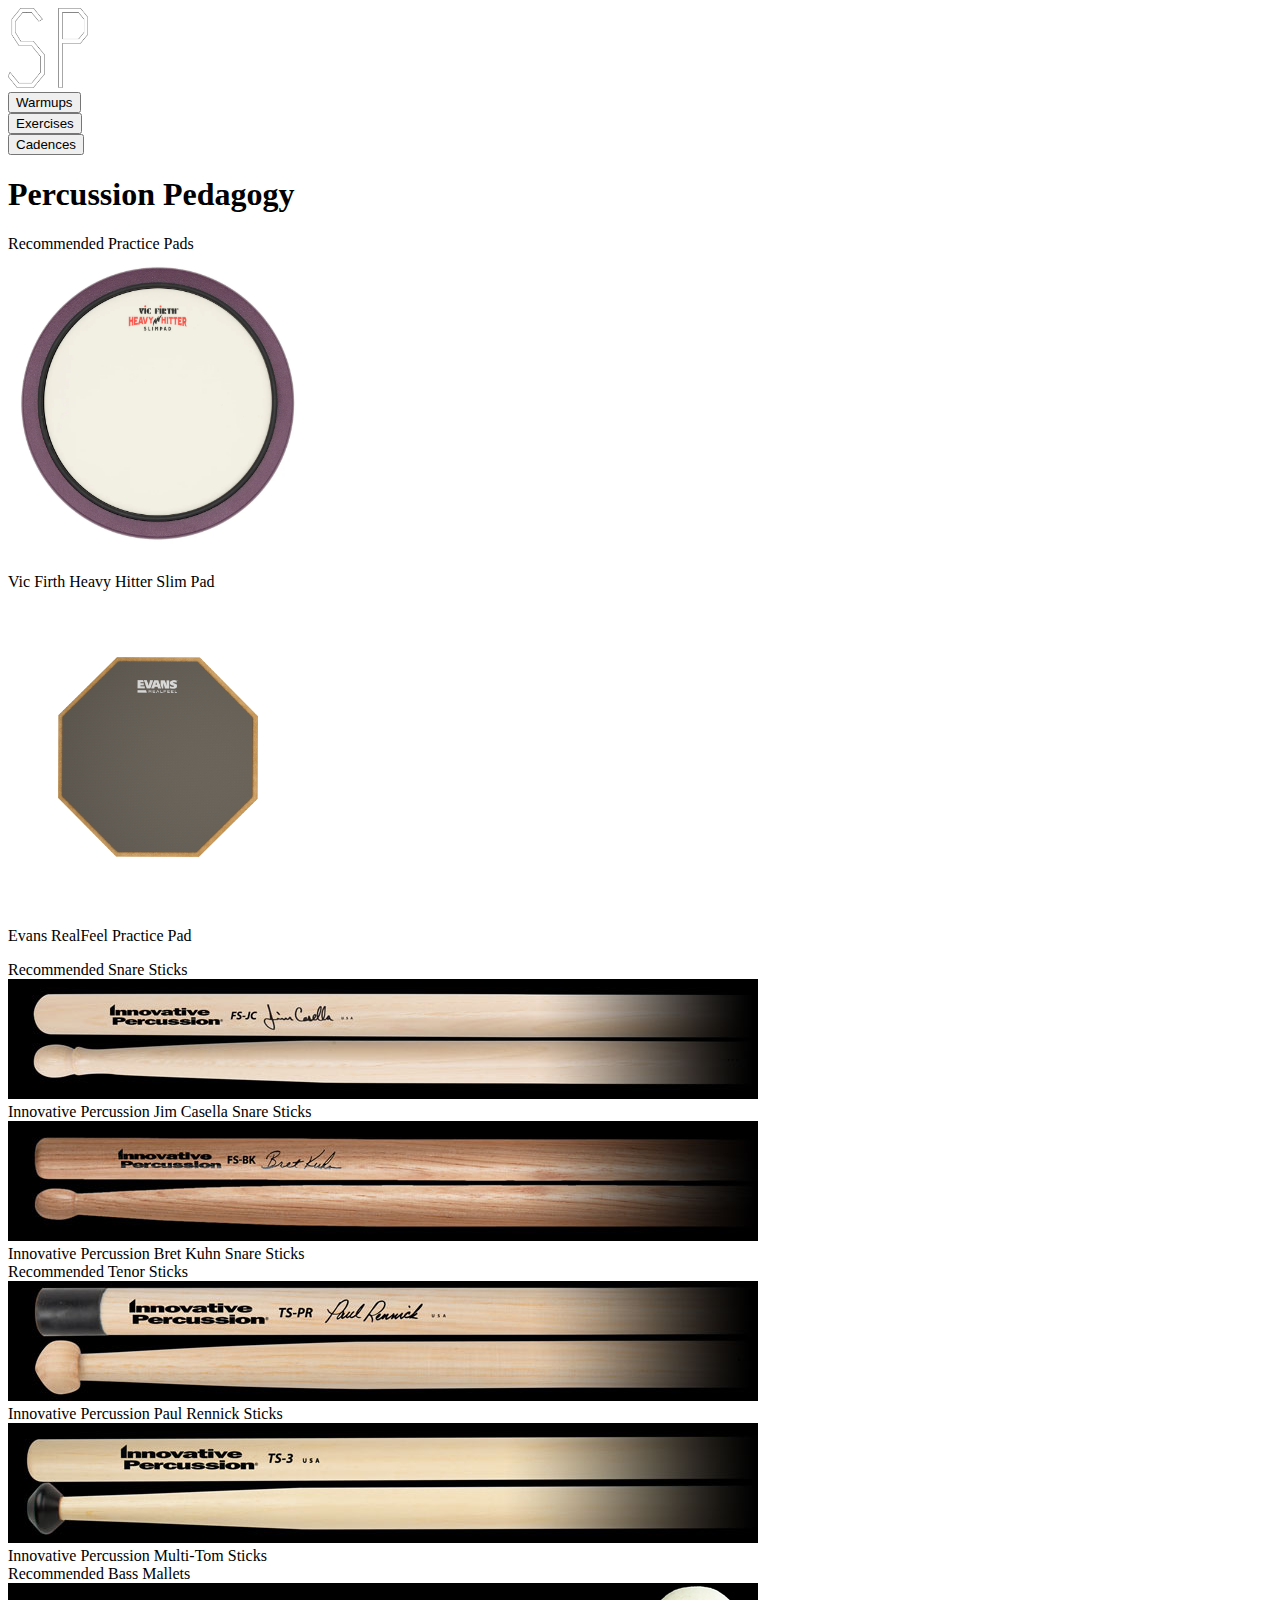
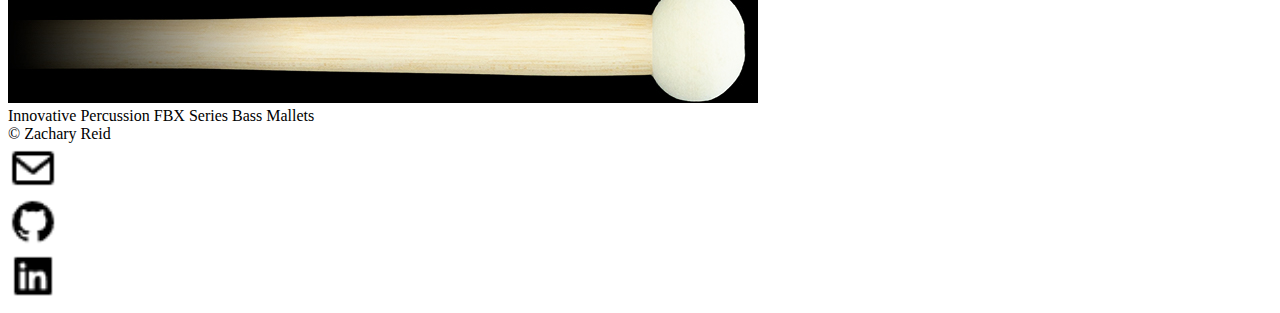
==== index.html @ 02b672b8 "Add files via upload" ====
<!DOCTYPE html>
<html lang="en">

<head>

    <meta charset="UTF-8">
    <meta name="viewport" content="width=device-width, initial-scale=1.0">

    <link rel="stylesheet" href="home.css">

    <title>Percussion Pedagogy</title>

</head>

<body>

    <header>

        <div class="logo">
            <a href="index.html" class="logo_link">
                <img src="assets/images/Perc_Site_Logo.drawio.png" alt="Percussion Pedagogy Logo" class="logo_image" width="80px" height="80px" loading="lazy">
            </a>
        </div>

        <section class="header_button">
            <div class="button1">
                <a href="warmups.html" class="button1_link">
                    <button class="button1_button">Warmups</button>
                </a>
            </div>
            <div class="button2">
                <a href="exercises.html" class="button2_link">
                    <button class="button2_button">Exercises</button>
                </a>
            </div>
            <div class="button3">
                <a href="cadences.html" class="button3_link">
                    <button class="button3_button">Cadences</button>
                </a>
            </div>
        </section>

    </header>

    <main>
        
       <div class="title">
            <h1 class="page_title">Percussion Pedagogy</h1>
       </div> 
       
       <section class="rec_pad">
            <div class="sec_title">
                Recommended Practice Pads
            </div>

            <div class="pad_sec">
                <div class="vf_pad_1">
                    <a href="https://vicfirth.com/products/heavy-hitter-slimpad-with-rim?srsltid=AfmBOorUC_fV_wxbRZp8uoGiak5TR-2h-o6Go95COwpir-gtTJ30sRkp" class="pad1_link" target="_blank">
                        <img src="assets/images/Vic_Firth_Slim_Pad.jpg" alt="Vic Firth Slim Pad" class="pad1_image" width="300px" height="300px" loading="lazy">
                    </a>
                        <p class="pad1_desc">Vic Firth Heavy Hitter Slim Pad</p>
                </div>
                <div class="ev_pad_2">
                    <a href="https://www.daddario.com/products/percussion/percussion-accessories/drum-pads-stands/realfeel-practice-pad-12-inch/" class="pad2_link" target="_blank">
                        <img src="assets/images/Evans_RealFeel_Pad.jpg" alt="Evans RealFeel Pad" class="pad2_image" width="300px" height="300px" loading="lazy">
                    </a>
                    <p class="pad2_desc"> Evans RealFeel Practice Pad</p>
                </div>
            </div>
       </section>

       <section class="rec_snare_sticks">
            <div class="sticks_title">
                Recommended Snare Sticks
            </div>
            <div class="stick1">
                <a href="https://www.innovativepercussion.com/products/fs-jc" class="snare_sticks_link" target="_blank">
                    <img src="assets/images/FSJC.jpg" alt="Jim Casella Snare Sticks" class="snare_sticks_img" width="750px" height="120px" loading="lazy">
                </a>
                <div class="sticks_desc">
                    Innovative Percussion Jim Casella Snare Sticks
                </div>
            </div>
            <div class="stick2">
                <a href="https://innovativepercussion.com/products/fs-bk" class="snare_sticks_link" target="_blank">
                    <img src="assets/images/fsbk.jpg" alt="Jim Casella Snare Sticks" class="snare_sticks_img" width="750px" height="120px" loading="lazy">
                </a>
                <div class="sticks_desc">
                    Innovative Percussion Bret Kuhn Snare Sticks
                </div>
            </div>
       </section>

       <section class="rec_ten_sticks">
            <div class="sticks_title">
                Recommended Tenor Sticks
            </div>
            <div class="stick1">
                <a href="https://www.innovativepercussion.com/products/ts-pr" class="ten_sticks_link" target="_blank">
                    <img src="assets/images/TSPR.jpg" alt="Paul Rennick Tenor Sticks" class="ten_sticks_img" loading="lazy">
                </a>
                <div class="sticks_desc">
                    Innovative Percussion Paul Rennick Sticks
                </div>
            </div>
            <div class="stick2">
                <a href="https://innovativepercussion.com/products/ts-3" class="ten_sticks_link" target="_blank">
                    <img src="assets/images/TS-3.jpg" alt="Paul Rennick Tenor Sticks" class="ten_sticks_img" loading="lazy">
                </a>
                <div class="sticks_desc">
                    Innovative Percussion Multi-Tom Sticks
                </div>
            </div>
            
       </section>

       <section class="rec_bass_sticks">
            <div class="sticks_title">
                Recommended Bass Mallets
            </div>
            <a href="https://www.innovativepercussion.com/products/fbx_1_5_marching_bass_drum" class="bass_sticks_link" target="_blank">
                <img src="assets/images/FBX-1 New.jpg" alt="" class="bass_sticks_img" loading="lazy">
            </a>
            <div class="sticks_desc">
                Innovative Percussion FBX Series Bass Mallets
            </div>
       </section>

    </main>

    <footer>

        <div class="copyright">
            &copy; Zachary Reid
        </div>

        <section class="contact_links">
            <div class="mail">
                <a href="contact.html" class="mail_link">
                    <img src="assets/icons/envelope-regular-24.png" alt="" class="mail_img" height="50px" width="50px">
                </a>
            </div>
            <div class="github">
                <a href="https://github.com/zacharyreid-1" class="git_link" target="_blank">
                    <img src="assets/icons/github-logo-24.png" alt="" class="git_img" height="50px" width="50px">
                </a>
            </div>
            <div class="linkedin">
                <a href="https://www.linkedin.com/in/zachary-reid-3b7ab7299/" class="link_link" target="_blank">
                    <img src="assets/icons/linkedin-square-logo-24.png" alt="" class="link" height="50px" width="50px">
                </a>
            </div>
        </section>

    </footer>
    
</body>

</html>
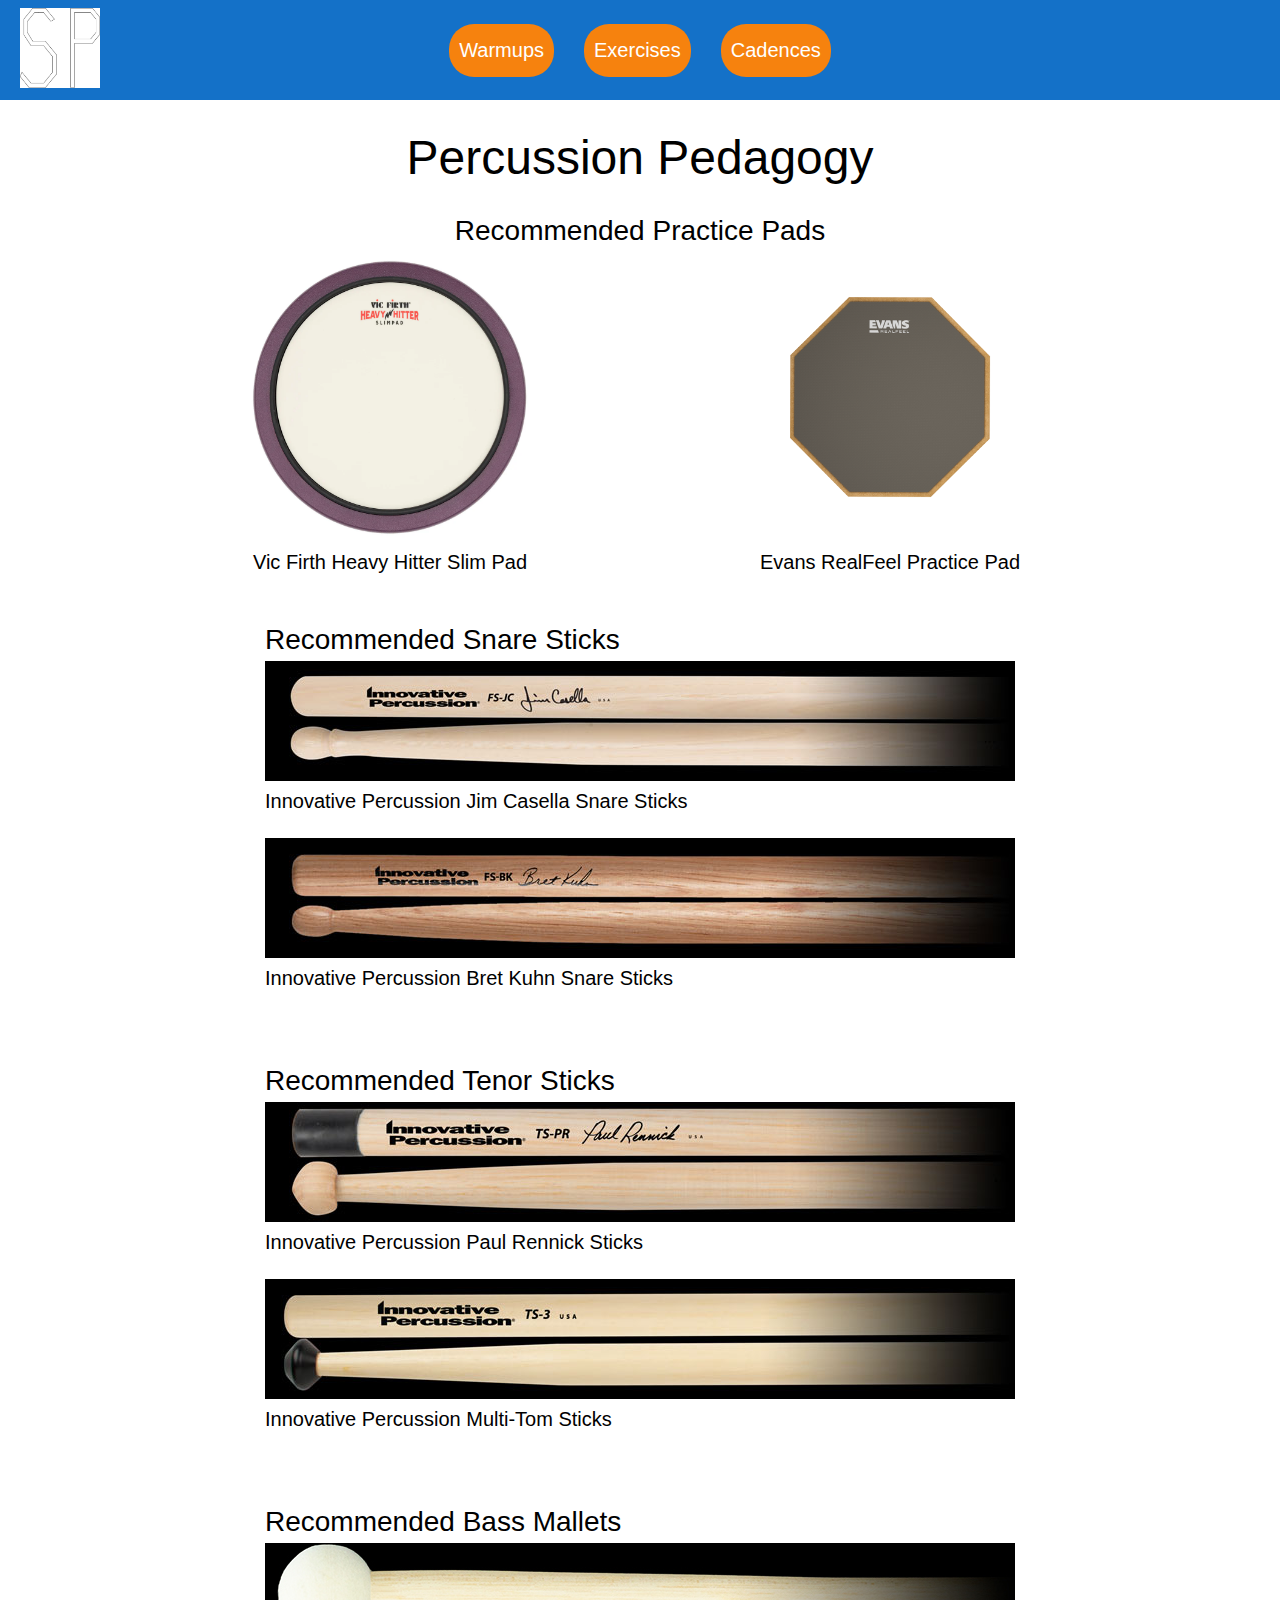
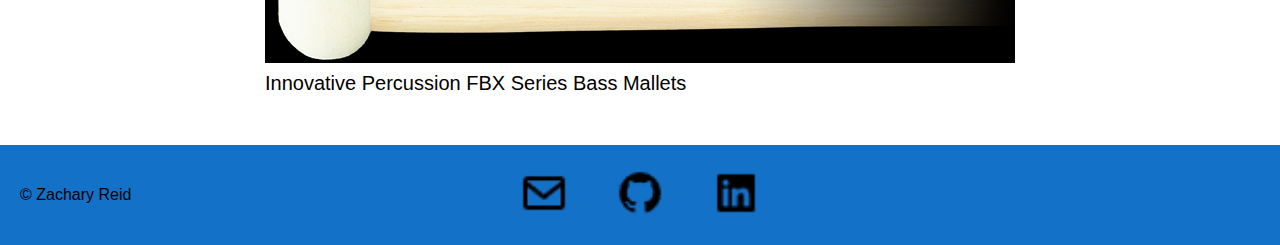
==== commit df1efed6: "Add files via upload" ====
--- a/index.html
+++ b/index.html
@@ -6,7 +6,7 @@
     <meta charset="UTF-8">
     <meta name="viewport" content="width=device-width, initial-scale=1.0">
 
-    <link rel="stylesheet" href="home.css">
+    <link rel="stylesheet" href="index.css">
 
     <title>Percussion Pedagogy</title>
 
--- a/index.css
+++ b/index.css
@@ -0,0 +1,147 @@
+:root{
+    --primary-color: #1471C8;
+    --secondary-color: #F6820E;
+    --primary-hover: #105291;
+    --secondary-hover: #b9620a;
+}
+
+*{
+    margin: 0px;
+    font-family: sans-serif;
+}
+
+/* header */
+header {
+    display: flex;
+    align-items: center;
+    justify-content: center;
+    height: 100px;
+    background-color: var(--primary-color);
+    padding: 0 20px;
+    position: relative; 
+}
+
+.logo {
+    position: absolute;
+    left: 20px;
+    flex-shrink: 0;
+}
+
+.header_button {
+    display: flex;
+    gap: 30px;
+}
+
+button{
+    border: none;
+    background-color: var(--secondary-color);
+    color: white;
+    padding: 15px 10px;
+    border-radius: 25px;
+    font-size: 20px;
+}
+
+button:hover{
+    cursor: pointer;
+    background-color: var(--secondary-hover);
+}
+
+/* body */
+
+.title{
+    margin-top: 30px;
+    text-align: center;
+}
+
+.page_title{
+    font-size: 48px;
+    font-weight: 400;
+}
+
+.rec_pad{
+    margin-top: 30px;
+    text-align: center;
+}
+
+.sec_title{
+    font-size: 28px;
+}
+
+.pad_sec{
+    display: flex;
+    flex-direction: row;
+    gap: 200px;
+    align-items: center;
+    justify-content: center;
+}
+
+.pad1_desc, .pad2_desc{
+    font-size: 20px;
+}
+
+.snare_sticks_img:hover, .ten_sticks_img:hover{
+    box-shadow: 0px 5px lightgray;
+}
+
+.bass_sticks_img{
+    transform: rotate(180deg);
+}
+
+.bass_sticks_img:hover{
+    box-shadow: 0px -5px lightgray;
+}
+
+.rec_snare_sticks, .rec_ten_sticks, .rec_bass_sticks{
+    display: flex;
+    flex-direction: column;
+    align-items: flex-start;
+    justify-content: center;
+    text-align: left;
+    width: fit-content;
+    margin: 0 auto;
+    margin-top: 50px;
+}
+
+.stick1, .stick2{
+    margin-bottom: 25px;
+}
+
+.sticks_title{
+    font-size: 28px;
+    margin-bottom: 5px;
+}
+
+.sticks_desc{
+    font-size: 20px;
+    margin-top: 5px;
+}
+
+/* footer */
+footer{
+    display: flex;
+    align-items: center;
+    justify-content: center;
+    height: 100px;
+    background-color: var(--primary-color);
+    padding: 0 20px;
+    position: relative; 
+    margin-top: 50px;
+}
+
+.copyright{
+    position: absolute;
+    left: 20px;
+    flex-shrink: 0;
+}
+
+.contact_links{
+    display: flex;
+    gap: 30px;
+}
+
+.mail, .github, .linkedin{
+    padding-top: 12px;
+    padding-left: 8px;
+    padding-right: 8px;
+    padding-bottom: 12px;
+}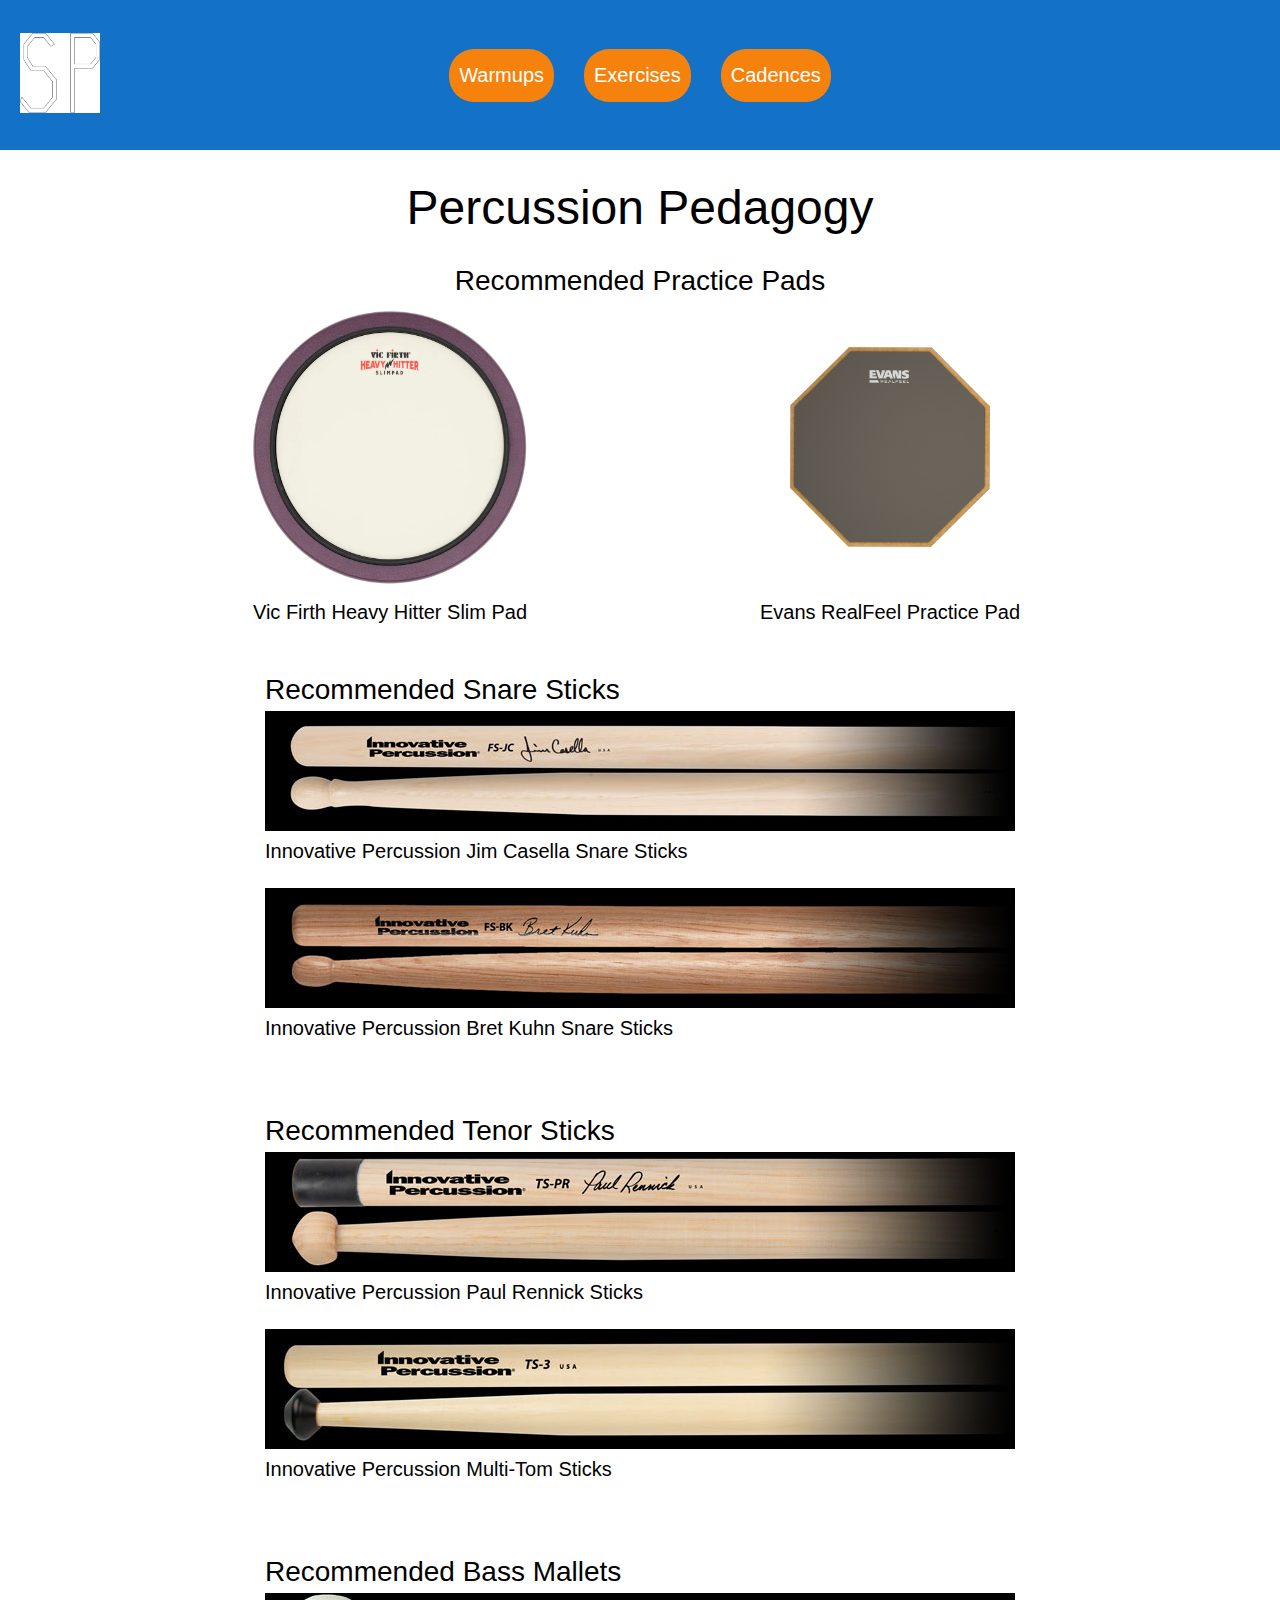
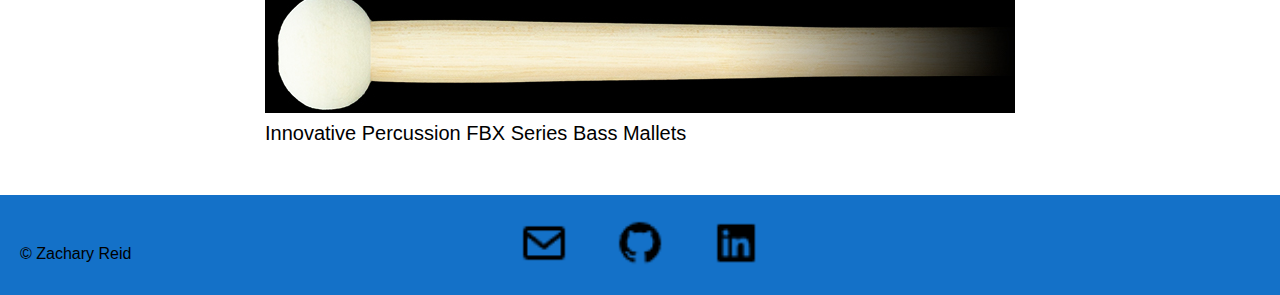
==== commit ed9daa5b: "Add files via upload" ====
--- a/index.html
+++ b/index.html
@@ -7,6 +7,7 @@
     <meta name="viewport" content="width=device-width, initial-scale=1.0">
 
     <link rel="stylesheet" href="index.css">
+    <link rel="stylesheet" href="index_media.css">
 
     <title>Percussion Pedagogy</title>
 
@@ -14,13 +15,15 @@
 
 <body>
 
-    <header>
+    <header id="header">
 
         <div class="logo">
             <a href="index.html" class="logo_link">
                 <img src="assets/images/Perc_Site_Logo.drawio.png" alt="Percussion Pedagogy Logo" class="logo_image" width="80px" height="80px" loading="lazy">
             </a>
         </div>
+
+        
 
         <section class="header_button">
             <div class="button1">
@@ -43,6 +46,12 @@
     </header>
 
     <main>
+
+        <div class="mobile_controls">
+            <div class="header_control">
+                <button class="header_control_button" id="toggleHeader">Toggle Header</button>
+            </div>
+        </div>
         
        <div class="title">
             <h1 class="page_title">Percussion Pedagogy</h1>
@@ -74,17 +83,22 @@
                 Recommended Snare Sticks
             </div>
             <div class="stick1">
-                <a href="https://www.innovativepercussion.com/products/fs-jc" class="snare_sticks_link" target="_blank">
-                    <img src="assets/images/FSJC.jpg" alt="Jim Casella Snare Sticks" class="snare_sticks_img" width="750px" height="120px" loading="lazy">
-                </a>
+                <div class="snare_sticks">
+                    <a href="https://www.innovativepercussion.com/products/fs-jc" class="snare_sticks_link" target="_blank">
+                        <img src="assets/images/FSJC.jpg" alt="Jim Casella Snare Sticks" class="snare_sticks_img" width="750px" height="120px" loading="lazy">
+                    </a>
+                </div>
+                
                 <div class="sticks_desc">
                     Innovative Percussion Jim Casella Snare Sticks
                 </div>
             </div>
             <div class="stick2">
-                <a href="https://innovativepercussion.com/products/fs-bk" class="snare_sticks_link" target="_blank">
-                    <img src="assets/images/fsbk.jpg" alt="Jim Casella Snare Sticks" class="snare_sticks_img" width="750px" height="120px" loading="lazy">
-                </a>
+                <div class="snare_sticks">
+                    <a href="https://innovativepercussion.com/products/fs-bk" class="snare_sticks_link" target="_blank">
+                        <img src="assets/images/fsbk.jpg" alt="Jim Casella Snare Sticks" class="snare_sticks_img" width="750px" height="120px" loading="lazy">
+                    </a>
+                </div>
                 <div class="sticks_desc">
                     Innovative Percussion Bret Kuhn Snare Sticks
                 </div>
@@ -96,17 +110,21 @@
                 Recommended Tenor Sticks
             </div>
             <div class="stick1">
-                <a href="https://www.innovativepercussion.com/products/ts-pr" class="ten_sticks_link" target="_blank">
-                    <img src="assets/images/TSPR.jpg" alt="Paul Rennick Tenor Sticks" class="ten_sticks_img" loading="lazy">
-                </a>
+                <div class="ten_sticks">
+                    <a href="https://www.innovativepercussion.com/products/ts-pr" class="ten_sticks_link" target="_blank">
+                        <img src="assets/images/TSPR.jpg" alt="Paul Rennick Tenor Sticks" class="ten_sticks_img" width="750px" height="120px" loading="lazy">
+                    </a>
+                </div>
                 <div class="sticks_desc">
                     Innovative Percussion Paul Rennick Sticks
                 </div>
             </div>
             <div class="stick2">
-                <a href="https://innovativepercussion.com/products/ts-3" class="ten_sticks_link" target="_blank">
-                    <img src="assets/images/TS-3.jpg" alt="Paul Rennick Tenor Sticks" class="ten_sticks_img" loading="lazy">
-                </a>
+                <div class="ten_sticks">
+                    <a href="https://innovativepercussion.com/products/ts-3" class="ten_sticks_link" target="_blank">
+                        <img src="assets/images/TS-3.jpg" alt="Paul Rennick Tenor Sticks" class="ten_sticks_img" width="750px" height="120px" loading="lazy">
+                    </a>
+                </div>
                 <div class="sticks_desc">
                     Innovative Percussion Multi-Tom Sticks
                 </div>
@@ -118,9 +136,11 @@
             <div class="sticks_title">
                 Recommended Bass Mallets
             </div>
-            <a href="https://www.innovativepercussion.com/products/fbx_1_5_marching_bass_drum" class="bass_sticks_link" target="_blank">
-                <img src="assets/images/FBX-1 New.jpg" alt="" class="bass_sticks_img" loading="lazy">
-            </a>
+            <div class="bass_sticks">
+                <a href="https://www.innovativepercussion.com/products/fbx_1_5_marching_bass_drum" class="bass_sticks_link" target="_blank">
+                    <img src="assets/images/FBX-1 New.jpg" alt="Bass Mallets" class="bass_sticks_img" width="750px" height="120px" loading="lazy">
+                </a>
+            </div>
             <div class="sticks_desc">
                 Innovative Percussion FBX Series Bass Mallets
             </div>
@@ -130,9 +150,11 @@
 
     <footer>
 
-        <div class="copyright">
-            &copy; Zachary Reid
-        </div>
+        <section class="sec_copy">
+            <div class="copyright">
+                &copy; Zachary Reid
+            </div>
+        </section>
 
         <section class="contact_links">
             <div class="mail">
@@ -147,12 +169,20 @@
             </div>
             <div class="linkedin">
                 <a href="https://www.linkedin.com/in/zachary-reid-3b7ab7299/" class="link_link" target="_blank">
-                    <img src="assets/icons/linkedin-square-logo-24.png" alt="" class="link" height="50px" width="50px">
+                    <img src="assets/icons/linkedin-square-logo-24.png" alt="" class="link_img" height="50px" width="50px">
                 </a>
             </div>
         </section>
 
     </footer>
+
+    <script>
+    // Script to Toggle Header
+        document.getElementById("toggleHeader").addEventListener("click", function(){
+            document.getElementById("header").classList.toggle("header")
+            }
+        );
+    </script>
     
 </body>
 
--- a/index_media.css
+++ b/index_media.css
@@ -0,0 +1,231 @@
+@media (min-width: 768px){
+    .header_control{
+        display: none;
+    }
+
+    .home_control{
+        display: none;
+    }
+}
+
+@media (max-width: 1300px){
+    :root{
+        --primary-color: #1471C8;
+        --secondary-color: #F6820E;
+        --primary-hover: #105291;
+        --secondary-hover: #b9620a;
+    }
+    
+    *{
+        margin: 0px;
+        font-family: sans-serif;
+    }
+    
+    /* header */
+    header {
+        display: flex;
+        align-items: center;
+        justify-content: center;
+        height: 150px;
+        background-color: var(--primary-color);
+        padding: 0 20px;
+        position: relative; 
+    }
+    
+    .logo {
+        position: absolute;
+        left: 20px;
+        flex-shrink: 0;
+    }
+    
+    .header_button {
+        display: flex;
+        gap: 30px;
+    }
+    
+    button{
+        border: none;
+        background-color: var(--secondary-color);
+        color: white;
+        padding: 15px 10px;
+        border-radius: 25px;
+        font-size: 20px;
+    }
+    
+    button:hover{
+        cursor: pointer;
+        background-color: var(--secondary-hover);
+    }
+    
+    /* body */
+    .title{
+        margin-top: 30px;
+        text-align: center;
+    }
+
+    .page_title{
+        font-size: 48px;
+        font-weight: 400;
+    }
+
+    .rec_pad{
+        margin-top: 30px;
+        text-align: center;
+    }
+
+    .sec_title{
+        font-size: 28px;
+    }
+
+    .pad_sec{
+        display: flex;
+        flex-direction: row;
+        gap: 200px;
+        align-items: center;
+        justify-content: center;
+    }
+
+    .pad1_desc, .pad2_desc{
+        font-size: 20px;
+    }
+
+    .snare_sticks_img:hover, .ten_sticks_img:hover{
+        box-shadow: 0px 5px lightgray;
+    }
+
+    .bass_sticks_img{
+        transform: rotate(180deg);
+    }
+
+    .bass_sticks_img:hover{
+        box-shadow: 0px -5px lightgray;
+    }
+
+    .rec_snare_sticks, .rec_ten_sticks, .rec_bass_sticks{
+        display: flex;
+        flex-direction: column;
+        align-items: flex-start;
+        justify-content: center;
+        text-align: left;
+        width: fit-content;
+        margin: 0 auto;
+        margin-top: 50px;
+    }
+
+    .stick1, .stick2{
+        margin-bottom: 25px;
+    }
+
+    .sticks_title{
+        font-size: 28px;
+        margin-bottom: 5px;
+    }
+
+    .sticks_desc{
+        font-size: 20px;
+        margin-top: 5px;
+    }
+
+    /* footer */
+    footer{
+        display: flex;
+        align-items: center;
+        justify-content: center;
+        height: 100px;
+        background-color: var(--primary-color);
+        padding: 0 20px;
+        position: relative; 
+        margin-top: 50px;
+    }
+
+    .copyright{
+        position: absolute;
+        left: 20px;
+        flex-shrink: 0;
+    }
+
+    .contact_links{
+        display: flex;
+        gap: 30px;
+    }
+
+    .mail, .github, .linkedin{
+        padding-top: 12px;
+        padding-left: 8px;
+        padding-right: 8px;
+        padding-bottom: 12px;
+    }
+}
+
+@media (max-width: 768px){
+    :root{
+        --primary-color: #1471C8;
+        --secondary-color: #F6820E;
+        --primary-hover: #105291;
+        --secondary-hover: #b9620a;
+    }
+    
+    *{
+        margin: 0px;
+        font-family: sans-serif;
+    }
+
+    /* header */
+    .header{
+        display: none;
+    }
+
+    .logo{
+        display: none;
+    }
+
+    button{
+        width: fit-content;
+        margin: auto;
+        height: 50px;
+        font-size: 16px;
+        text-align: center;
+    }
+
+    /* body */
+    .pad_sec{
+        display: grid;
+        grid-template-columns: 1fr;
+        gap: 30px;
+    }
+
+    .rec_snare_sticks, .rec_ten_sticks, .rec_bass_sticks{
+        display: grid;
+        grid-template-columns: 1fr;
+    }
+
+    .snare_sticks, .ten_sticks, .bass_sticks{
+        text-align: center;
+   }
+
+    .sticks_title{
+        margin: auto;
+        margin-bottom: 20px;
+        font-size: 24px;
+    }
+
+    .sticks_desc{
+        text-align: center;
+        font-size: 16px;
+    }
+
+    .snare_sticks_img, .ten_sticks_img, .bass_sticks_img{
+        width: 300px;
+        height: 48px;
+    }
+
+    .snare_sticks_img:hover, .ten_sticks_img:hover, .bass_sticks_img:hover{
+        box-shadow: none;
+    }
+
+    /* footer */
+    .copyright{
+        display: none;
+    }
+
+}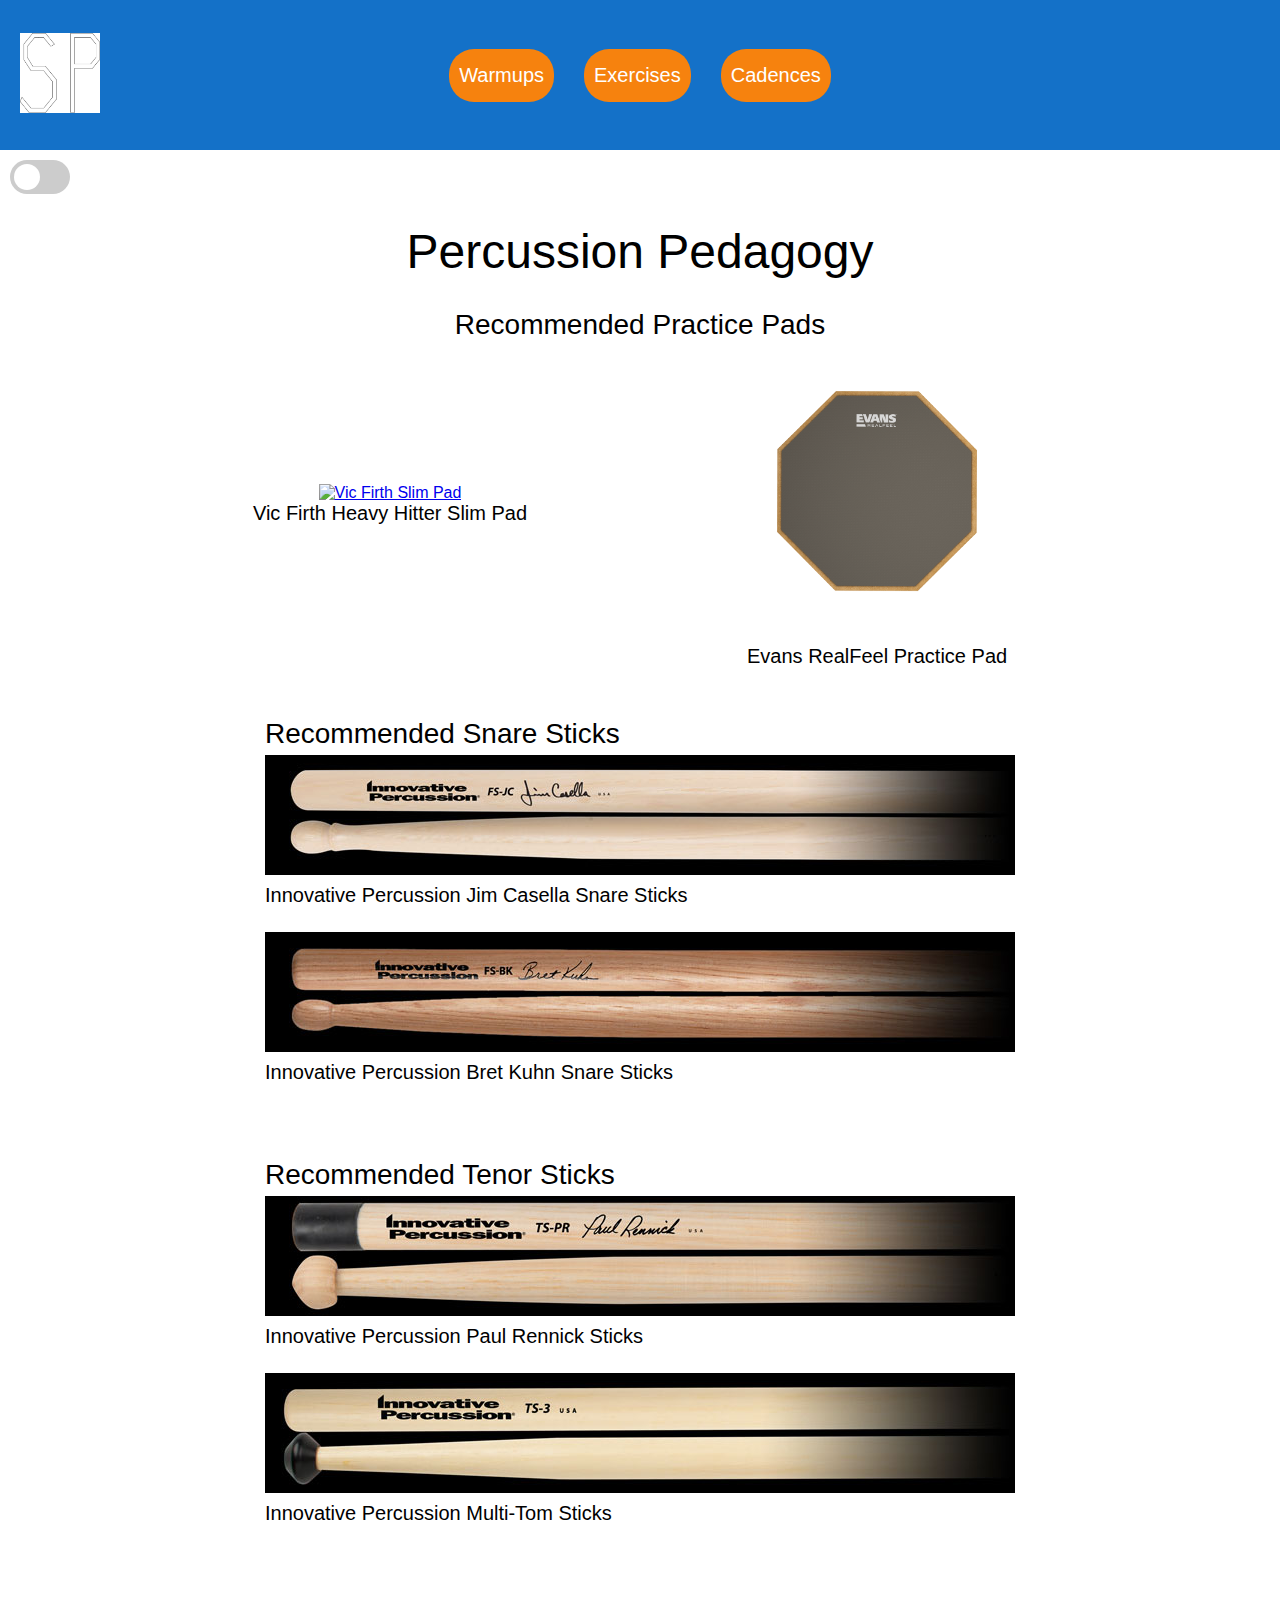
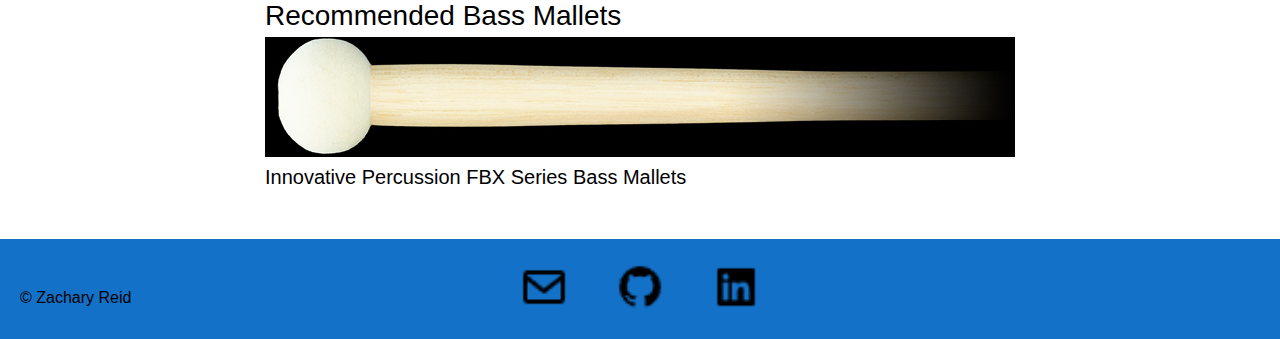
==== commit 2c573a35: "Add files via upload" ====
--- a/index.html
+++ b/index.html
@@ -23,25 +23,33 @@
             </a>
         </div>
 
-        
-
-        <section class="header_button">
-            <div class="button1">
-                <a href="warmups.html" class="button1_link">
-                    <button class="button1_button">Warmups</button>
-                </a>
-            </div>
-            <div class="button2">
-                <a href="exercises.html" class="button2_link">
-                    <button class="button2_button">Exercises</button>
-                </a>
-            </div>
-            <div class="button3">
-                <a href="cadences.html" class="button3_link">
-                    <button class="button3_button">Cadences</button>
-                </a>
-            </div>
-        </section>
+        <div class="all_head_butt">
+            <section class="home_button">
+                <div class="home">
+                    <a href="index.html" class="home_link">
+                        <button class="home_butt">Home</button>
+                    </a>
+                </div>
+            </section>
+
+            <section class="header_button">
+                <div class="button1">
+                    <a href="warmups.html" class="button1_link">
+                        <button class="button1_button">Warmups</button>
+                    </a>
+                </div>
+                <div class="button2">
+                    <a href="exercises.html" class="button2_link">
+                        <button class="button2_button">Exercises</button>
+                    </a>
+                </div>
+                <div class="button3">
+                    <a href="cadences.html" class="button3_link">
+                        <button class="button3_button">Cadences</button>
+                    </a>
+                </div>
+            </section>
+        </div>
 
     </header>
 
@@ -52,6 +60,13 @@
                 <button class="header_control_button" id="toggleHeader">Toggle Header</button>
             </div>
         </div>
+
+        <section class="theme_switch">
+            <label class="switch">
+                <input type="checkbox" id="themeToggle">
+                <span class="slider round"></span>
+            </label>
+        </section>
         
        <div class="title">
             <h1 class="page_title">Percussion Pedagogy</h1>
@@ -65,7 +80,7 @@
             <div class="pad_sec">
                 <div class="vf_pad_1">
                     <a href="https://vicfirth.com/products/heavy-hitter-slimpad-with-rim?srsltid=AfmBOorUC_fV_wxbRZp8uoGiak5TR-2h-o6Go95COwpir-gtTJ30sRkp" class="pad1_link" target="_blank">
-                        <img src="assets/images/Vic_Firth_Slim_Pad.jpg" alt="Vic Firth Slim Pad" class="pad1_image" width="300px" height="300px" loading="lazy">
+                        <img src="assets/images/Vic_Firth_Slim_Pad.png" alt="Vic Firth Slim Pad" class="pad1_image" width="300px" height="300px" loading="lazy">
                     </a>
                         <p class="pad1_desc">Vic Firth Heavy Hitter Slim Pad</p>
                 </div>
@@ -182,6 +197,35 @@
             document.getElementById("header").classList.toggle("header")
             }
         );
+
+    // Applies theme to all pages and sets switch accordingly
+        document.addEventListener("DOMContentLoaded", function(){
+            const savedTheme = localStorage.getItem("theme");
+            const toggleSwitch = document.getElementById("themeToggle");
+
+            if (savedTheme){
+                document.body.classList.add(savedTheme);
+                if (savedTheme === "dark_mode"){
+                    toggleSwitch.checked = true;
+                }
+            }
+        });
+
+    // Toggles theme when swtich is changed
+    document.getElementById("themeToggle").addEventListener("change", function(){
+        if (this.checked){
+            document.body.classList.remove("light_mode");
+            document.body.classList.add("dark_mode");
+            
+            localStorage.setItem("theme", "dark_mode");
+        } else{
+            document.body.classList.remove("dark_mode");
+            document.body.classList.add("light_mode");
+
+            localStorage.setItem("theme", "light_mode");
+        }
+    });
+
     </script>
     
 </body>
--- a/index.css
+++ b/index.css
@@ -3,11 +3,56 @@
     --secondary-color: #F6820E;
     --primary-hover: #105291;
     --secondary-hover: #b9620a;
+    --background-color: white;
+    --text-color: black;
+    --card-background: #f5f5f5;
 }
 
 *{
     margin: 0px;
+    padding: 0px;
     font-family: sans-serif;
+}
+
+.dark_mode{
+
+    --primary-color: #3A7DC1;
+    --secondary-color: #ff9b50;
+    --primary-hover: #3a7dc1;
+    --secondary-hover: #d6782a;
+    --background-color: #121212;
+    --text-color: #e0e0e0;
+    --card-background: #1e1e1e;
+
+    .dark_toggle{
+        display: none;
+    }
+
+    .light_toggle{
+        display: block;
+    }
+
+}
+
+.light_mode{
+
+    .light_toggle{
+        display: none;
+    }
+
+    .dark_toggle{
+        display: block;
+    }
+
+}
+
+body{
+    .light_toggle{
+        display: none;
+    }
+
+    background-color: var(--background-color);
+    color: var(--text-color);
 }
 
 /* header */
@@ -15,7 +60,7 @@
     display: flex;
     align-items: center;
     justify-content: center;
-    height: 100px;
+    height: 150px;
     background-color: var(--primary-color);
     padding: 0 20px;
     position: relative; 
@@ -48,6 +93,63 @@
 
 /* body */
 
+.header_control_button{
+    display: flex;
+    border-radius: 0px;
+    height: 20px;
+    justify-content: center;
+    align-items: center;
+}
+
+.theme_switch{
+    margin: 10px;
+}
+
+.switch{
+    position: relative;
+    display: inline-block;
+    width: 60px;
+    height: 34px;
+}
+
+.switch input{
+    opacity: 0;
+    width: 0;
+    height: 0;
+}
+
+.slider{
+    position: absolute;
+    cursor: pointer;
+    top: 0;
+    left: 0;
+    right: 0;
+    bottom: 0;
+    background-color: #ccc;
+    transition: 0.4s;
+    border-radius: 50px;
+}
+
+.slider::before{
+    position: absolute;
+    content: "";
+    height: 26px;
+    width: 26px;
+    border-radius: 50px;
+    left: 4px;
+    bottom: 4px;
+    background-color: white;
+    transition: 0.4s;
+}
+
+input:checked + .slider{
+    background-color: var(--primary-color);
+}
+
+input:checked + .slider::before{
+    transform: translateX(26px);
+}
+
 .title{
     margin-top: 30px;
     text-align: center;
@@ -79,22 +181,13 @@
     font-size: 20px;
 }
 
-.snare_sticks_img:hover, .ten_sticks_img:hover{
-    box-shadow: 0px 5px lightgray;
-}
-
 .bass_sticks_img{
     transform: rotate(180deg);
 }
 
-.bass_sticks_img:hover{
-    box-shadow: 0px -5px lightgray;
-}
-
 .rec_snare_sticks, .rec_ten_sticks, .rec_bass_sticks{
     display: flex;
     flex-direction: column;
-    align-items: flex-start;
     justify-content: center;
     text-align: left;
     width: fit-content;
@@ -140,8 +233,5 @@
 }
 
 .mail, .github, .linkedin{
-    padding-top: 12px;
-    padding-left: 8px;
-    padding-right: 8px;
-    padding-bottom: 12px;
+    padding: 12px 8px;
 }--- a/index_media.css
+++ b/index_media.css
@@ -1,26 +1,14 @@
-@media (min-width: 768px){
+@media (min-width: 769px){
     .header_control{
         display: none;
     }
 
-    .home_control{
+    .home_button{
         display: none;
     }
 }
 
 @media (max-width: 1300px){
-    :root{
-        --primary-color: #1471C8;
-        --secondary-color: #F6820E;
-        --primary-hover: #105291;
-        --secondary-hover: #b9620a;
-    }
-    
-    *{
-        margin: 0px;
-        font-family: sans-serif;
-    }
-    
     /* header */
     header {
         display: flex;
@@ -150,26 +138,11 @@
     }
 
     .mail, .github, .linkedin{
-        padding-top: 12px;
-        padding-left: 8px;
-        padding-right: 8px;
-        padding-bottom: 12px;
+        padding: 12px 8px;
     }
 }
 
 @media (max-width: 768px){
-    :root{
-        --primary-color: #1471C8;
-        --secondary-color: #F6820E;
-        --primary-hover: #105291;
-        --secondary-hover: #b9620a;
-    }
-    
-    *{
-        margin: 0px;
-        font-family: sans-serif;
-    }
-
     /* header */
     .header{
         display: none;
@@ -177,6 +150,27 @@
 
     .logo{
         display: none;
+    }
+
+    .all_head_butt{
+        display: grid;
+        grid-template-columns: 1fr 1fr 1fr;
+        gap: 10px;
+        justify-items: center;
+    }
+
+    .all_head_butt .home_button{
+        grid-column: 2;
+        grid-row: 1;
+    }
+
+    .all_head_butt .header_button{
+        display: grid;
+        grid-template-columns: repeat(3, 1fr);
+        gap: 10px;
+        grid-column: 1/4;
+        grid-row: 2;
+        justify-items: center;
     }
 
     button{
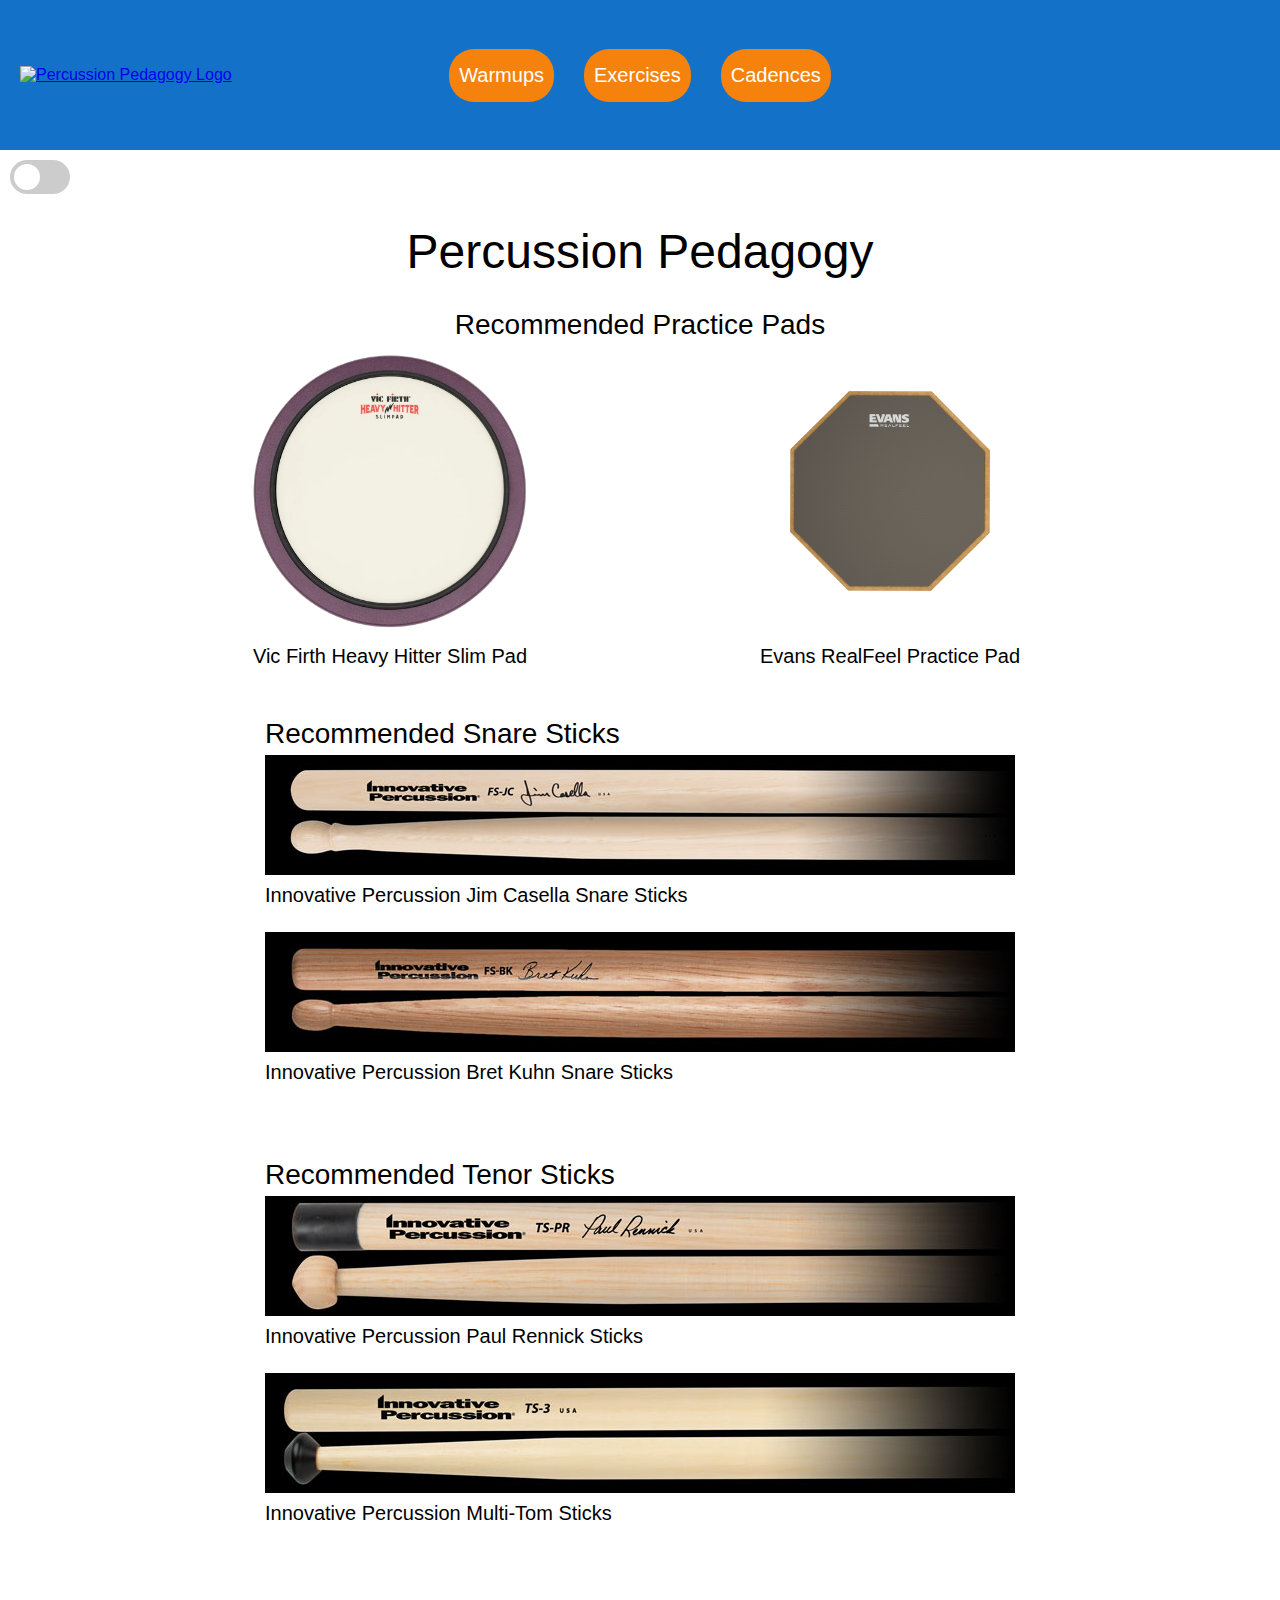
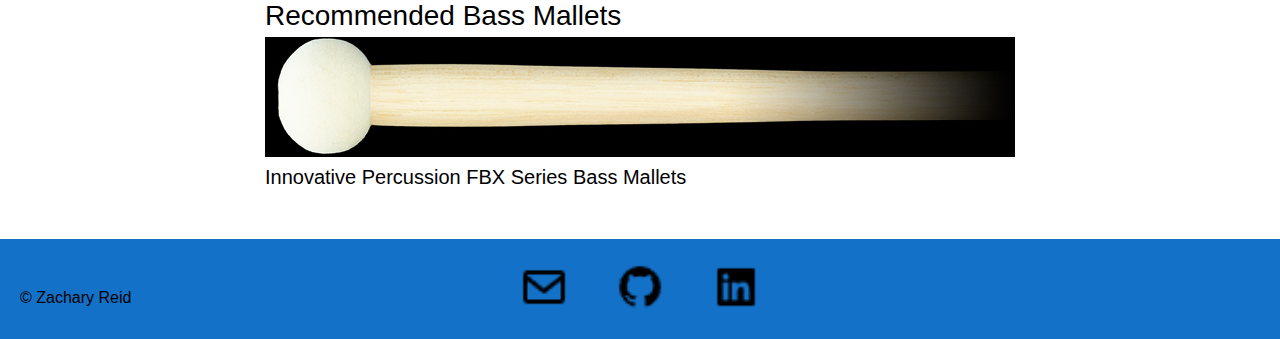
==== commit 57440579: "Add files via upload" ====
--- a/index.html
+++ b/index.html
@@ -19,7 +19,7 @@
 
         <div class="logo">
             <a href="index.html" class="logo_link">
-                <img src="assets/images/Perc_Site_Logo.drawio.png" alt="Percussion Pedagogy Logo" class="logo_image" width="80px" height="80px" loading="lazy">
+                <img src="assets/images/Perc_Site_Logo.png" alt="Percussion Pedagogy Logo" class="logo_image" width="80px" height="80px" loading="lazy">
             </a>
         </div>
 
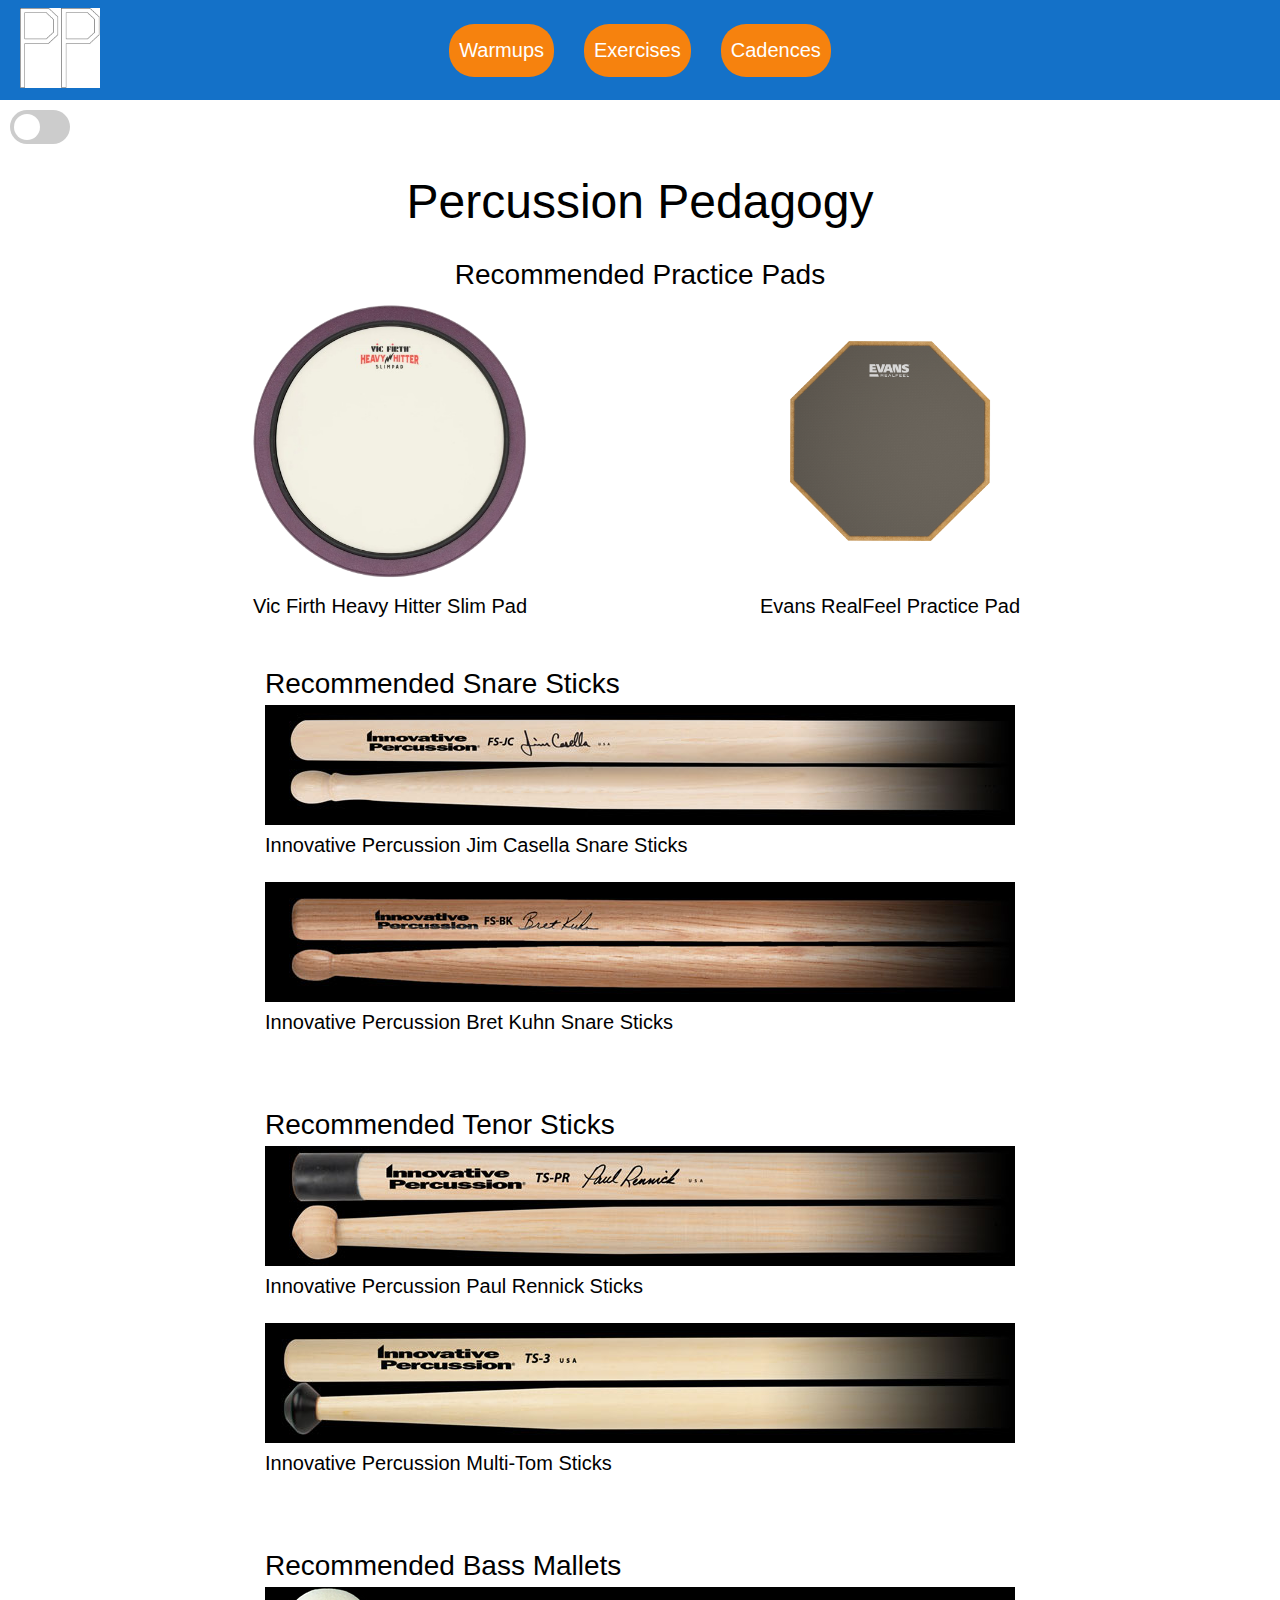
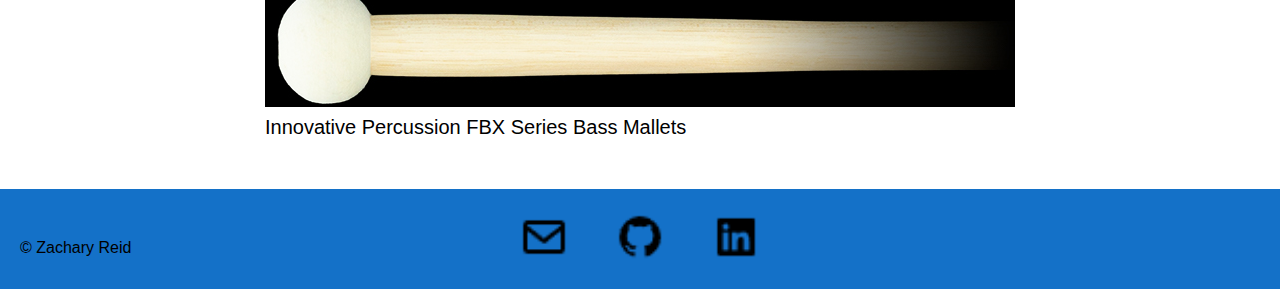
==== commit 03c7dfb5: "Add files via upload" ====
--- a/index.html
+++ b/index.html
@@ -19,36 +19,28 @@
 
         <div class="logo">
             <a href="index.html" class="logo_link">
-                <img src="assets/images/Perc_Site_Logo.png" alt="Percussion Pedagogy Logo" class="logo_image" width="80px" height="80px" loading="lazy">
+                <img src="assets/images/Perc_Site_Logo.png" alt="Percussion Pedagogy Logo" class="logo_image" width="80" height="80">
             </a>
         </div>
 
         <div class="all_head_butt">
-            <section class="home_button">
+            <div class="home_button">
                 <div class="home">
-                    <a href="index.html" class="home_link">
-                        <button class="home_butt">Home</button>
-                    </a>
-                </div>
-            </section>
-
-            <section class="header_button">
+                    <button class="home_butt" onclick="window.location.href='index.html'">Home</button>
+                </div>
+            </div>
+
+            <div class="header_button">
                 <div class="button1">
-                    <a href="warmups.html" class="button1_link">
-                        <button class="button1_button">Warmups</button>
-                    </a>
+                    <button class="button1_button" onclick="window.location.href='warmups.html'">Warmups</button>
                 </div>
                 <div class="button2">
-                    <a href="exercises.html" class="button2_link">
-                        <button class="button2_button">Exercises</button>
-                    </a>
+                    <button class="button2_button" onclick="window.location.href='exercises.html'">Exercises</button>
                 </div>
                 <div class="button3">
-                    <a href="cadences.html" class="button3_link">
-                        <button class="button3_button">Cadences</button>
-                    </a>
-                </div>
-            </section>
+                    <button class="button3_button" onclick="window.location.href='cadences.html'">Cadences</button>
+                </div>
+            </div>
         </div>
 
     </header>
@@ -61,18 +53,18 @@
             </div>
         </div>
 
-        <section class="theme_switch">
+        <div class="theme_switch">
             <label class="switch">
                 <input type="checkbox" id="themeToggle">
                 <span class="slider round"></span>
             </label>
-        </section>
+        </div>
         
        <div class="title">
             <h1 class="page_title">Percussion Pedagogy</h1>
        </div> 
        
-       <section class="rec_pad">
+       <div class="rec_pad">
             <div class="sec_title">
                 Recommended Practice Pads
             </div>
@@ -80,27 +72,27 @@
             <div class="pad_sec">
                 <div class="vf_pad_1">
                     <a href="https://vicfirth.com/products/heavy-hitter-slimpad-with-rim?srsltid=AfmBOorUC_fV_wxbRZp8uoGiak5TR-2h-o6Go95COwpir-gtTJ30sRkp" class="pad1_link" target="_blank">
-                        <img src="assets/images/Vic_Firth_Slim_Pad.png" alt="Vic Firth Slim Pad" class="pad1_image" width="300px" height="300px" loading="lazy">
+                        <img src="assets/images/Vic_Firth_Slim_Pad.png" alt="Vic Firth Slim Pad" class="pad1_image" width="300" height="300" loading="lazy">
                     </a>
                         <p class="pad1_desc">Vic Firth Heavy Hitter Slim Pad</p>
                 </div>
                 <div class="ev_pad_2">
                     <a href="https://www.daddario.com/products/percussion/percussion-accessories/drum-pads-stands/realfeel-practice-pad-12-inch/" class="pad2_link" target="_blank">
-                        <img src="assets/images/Evans_RealFeel_Pad.jpg" alt="Evans RealFeel Pad" class="pad2_image" width="300px" height="300px" loading="lazy">
+                        <img src="assets/images/Evans_RealFeel_Pad.jpg" alt="Evans RealFeel Pad" class="pad2_image" width="300" height="300" loading="lazy">
                     </a>
                     <p class="pad2_desc"> Evans RealFeel Practice Pad</p>
                 </div>
             </div>
-       </section>
-
-       <section class="rec_snare_sticks">
+        </div>
+
+       <div class="rec_snare_sticks">
             <div class="sticks_title">
                 Recommended Snare Sticks
             </div>
             <div class="stick1">
                 <div class="snare_sticks">
                     <a href="https://www.innovativepercussion.com/products/fs-jc" class="snare_sticks_link" target="_blank">
-                        <img src="assets/images/FSJC.jpg" alt="Jim Casella Snare Sticks" class="snare_sticks_img" width="750px" height="120px" loading="lazy">
+                        <img src="assets/images/FSJC.jpg" alt="Jim Casella Snare Sticks" class="snare_sticks_img" width="750" height="120" loading="lazy">
                     </a>
                 </div>
                 
@@ -111,23 +103,23 @@
             <div class="stick2">
                 <div class="snare_sticks">
                     <a href="https://innovativepercussion.com/products/fs-bk" class="snare_sticks_link" target="_blank">
-                        <img src="assets/images/fsbk.jpg" alt="Jim Casella Snare Sticks" class="snare_sticks_img" width="750px" height="120px" loading="lazy">
+                        <img src="assets/images/fsbk.jpg" alt="Jim Casella Snare Sticks" class="snare_sticks_img" width="750" height="120" loading="lazy">
                     </a>
                 </div>
                 <div class="sticks_desc">
                     Innovative Percussion Bret Kuhn Snare Sticks
                 </div>
             </div>
-       </section>
-
-       <section class="rec_ten_sticks">
+        </div>
+
+       <div class="rec_ten_sticks">
             <div class="sticks_title">
                 Recommended Tenor Sticks
             </div>
             <div class="stick1">
                 <div class="ten_sticks">
                     <a href="https://www.innovativepercussion.com/products/ts-pr" class="ten_sticks_link" target="_blank">
-                        <img src="assets/images/TSPR.jpg" alt="Paul Rennick Tenor Sticks" class="ten_sticks_img" width="750px" height="120px" loading="lazy">
+                        <img src="assets/images/TSPR.jpg" alt="Paul Rennick Tenor Sticks" class="ten_sticks_img" width="750" height="120" loading="lazy">
                     </a>
                 </div>
                 <div class="sticks_desc">
@@ -137,7 +129,7 @@
             <div class="stick2">
                 <div class="ten_sticks">
                     <a href="https://innovativepercussion.com/products/ts-3" class="ten_sticks_link" target="_blank">
-                        <img src="assets/images/TS-3.jpg" alt="Paul Rennick Tenor Sticks" class="ten_sticks_img" width="750px" height="120px" loading="lazy">
+                        <img src="assets/images/TS-3.jpg" alt="Paul Rennick Tenor Sticks" class="ten_sticks_img" width="750" height="120" loading="lazy">
                     </a>
                 </div>
                 <div class="sticks_desc">
@@ -145,49 +137,49 @@
                 </div>
             </div>
             
-       </section>
-
-       <section class="rec_bass_sticks">
+        </div>
+
+       <div class="rec_bass_sticks">
             <div class="sticks_title">
                 Recommended Bass Mallets
             </div>
             <div class="bass_sticks">
                 <a href="https://www.innovativepercussion.com/products/fbx_1_5_marching_bass_drum" class="bass_sticks_link" target="_blank">
-                    <img src="assets/images/FBX-1 New.jpg" alt="Bass Mallets" class="bass_sticks_img" width="750px" height="120px" loading="lazy">
+                    <img src="assets/images/FBX-1%20New.jpg" alt="Bass Mallets" class="bass_sticks_img" width="750" height="120" loading="lazy">
                 </a>
             </div>
             <div class="sticks_desc">
                 Innovative Percussion FBX Series Bass Mallets
             </div>
-       </section>
+        </div>
 
     </main>
 
     <footer>
 
-        <section class="sec_copy">
+        <div class="sec_copy">
             <div class="copyright">
                 &copy; Zachary Reid
             </div>
-        </section>
-
-        <section class="contact_links">
+        </div>
+
+        <div class="contact_links">
             <div class="mail">
                 <a href="contact.html" class="mail_link">
-                    <img src="assets/icons/envelope-regular-24.png" alt="" class="mail_img" height="50px" width="50px">
+                    <img src="assets/icons/envelope-regular-24.png" alt="" class="mail_img" height="50" width="50">
                 </a>
             </div>
             <div class="github">
                 <a href="https://github.com/zacharyreid-1" class="git_link" target="_blank">
-                    <img src="assets/icons/github-logo-24.png" alt="" class="git_img" height="50px" width="50px">
+                    <img src="assets/icons/github-logo-24.png" alt="" class="git_img" height="50" width="50">
                 </a>
             </div>
             <div class="linkedin">
                 <a href="https://www.linkedin.com/in/zachary-reid-3b7ab7299/" class="link_link" target="_blank">
-                    <img src="assets/icons/linkedin-square-logo-24.png" alt="" class="link_img" height="50px" width="50px">
-                </a>
-            </div>
-        </section>
+                    <img src="assets/icons/linkedin-square-logo-24.png" alt="" class="link_img" height="50" width="50">
+                </a>
+            </div>
+        </div>
 
     </footer>
 
--- a/index.css
+++ b/index.css
@@ -15,7 +15,6 @@
 }
 
 .dark_mode{
-
     --primary-color: #3A7DC1;
     --secondary-color: #ff9b50;
     --primary-hover: #3a7dc1;
@@ -23,34 +22,27 @@
     --background-color: #121212;
     --text-color: #e0e0e0;
     --card-background: #1e1e1e;
-
-    .dark_toggle{
-        display: none;
-    }
-
-    .light_toggle{
-        display: block;
-    }
-
-}
-
-.light_mode{
-
-    .light_toggle{
-        display: none;
-    }
-
-    .dark_toggle{
-        display: block;
-    }
-
-}
-
-body{
-    .light_toggle{
-        display: none;
-    }
-
+}
+
+.dark_mode .dark_toggle{
+    display: none;
+}
+
+.dark_mode .light_toggle{
+    display: none;
+}
+
+.light_mode .light_toggle{
+    display: none;
+}
+
+.light_mode .dark_toggle{
+    display: none;
+}
+
+body .light_toggle{
+    display: none;
+    
     background-color: var(--background-color);
     color: var(--text-color);
 }
@@ -60,7 +52,7 @@
     display: flex;
     align-items: center;
     justify-content: center;
-    height: 150px;
+    height: 100px;
     background-color: var(--primary-color);
     padding: 0 20px;
     position: relative; 
--- a/index_media.css
+++ b/index_media.css
@@ -14,7 +14,7 @@
         display: flex;
         align-items: center;
         justify-content: center;
-        height: 150px;
+        height: 100px;
         background-color: var(--primary-color);
         padding: 0 20px;
         position: relative; 
@@ -77,16 +77,8 @@
         font-size: 20px;
     }
 
-    .snare_sticks_img:hover, .ten_sticks_img:hover{
-        box-shadow: 0px 5px lightgray;
-    }
-
     .bass_sticks_img{
         transform: rotate(180deg);
-    }
-
-    .bass_sticks_img:hover{
-        box-shadow: 0px -5px lightgray;
     }
 
     .rec_snare_sticks, .rec_ten_sticks, .rec_bass_sticks{
@@ -154,7 +146,7 @@
 
     .all_head_butt{
         display: grid;
-        grid-template-columns: 1fr 1fr 1fr;
+        grid-template-columns: repeat(3, 1fr);
         gap: 10px;
         justify-items: center;
     }
@@ -213,10 +205,6 @@
         height: 48px;
     }
 
-    .snare_sticks_img:hover, .ten_sticks_img:hover, .bass_sticks_img:hover{
-        box-shadow: none;
-    }
-
     /* footer */
     .copyright{
         display: none;
